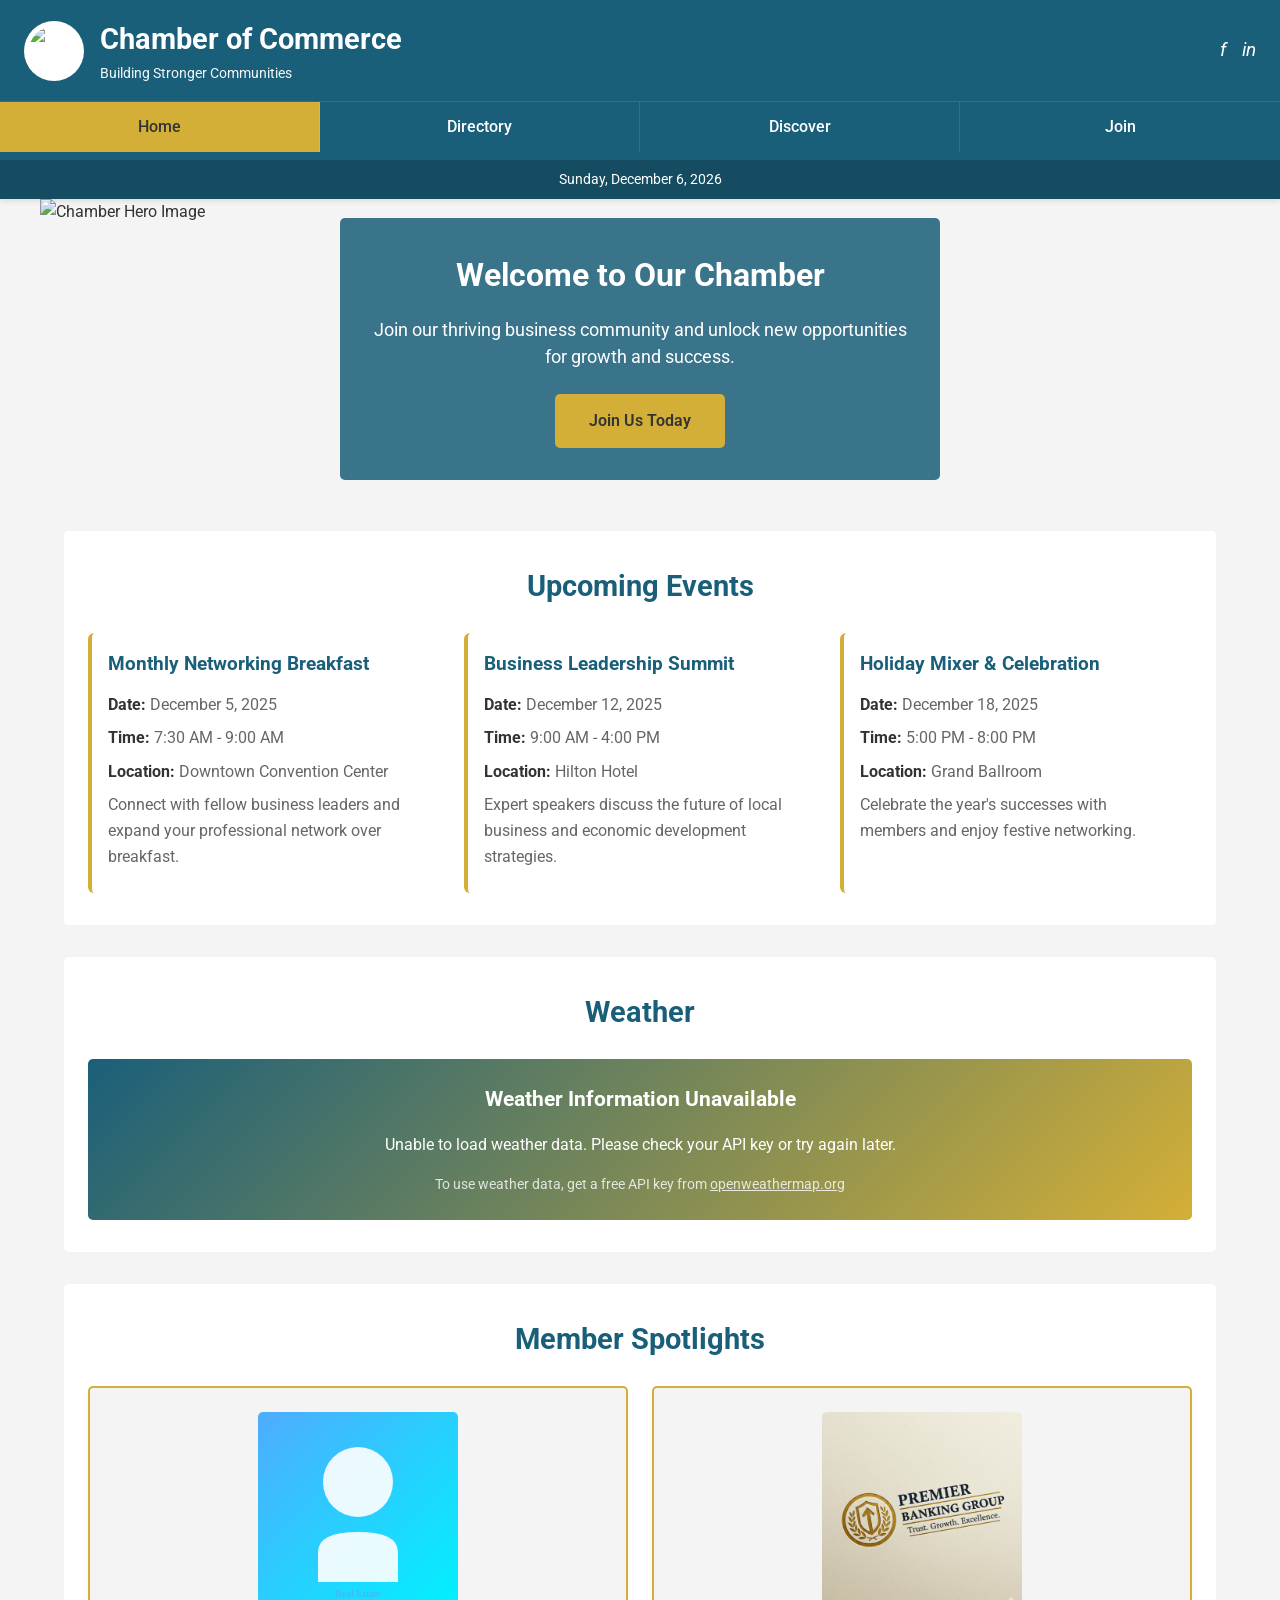
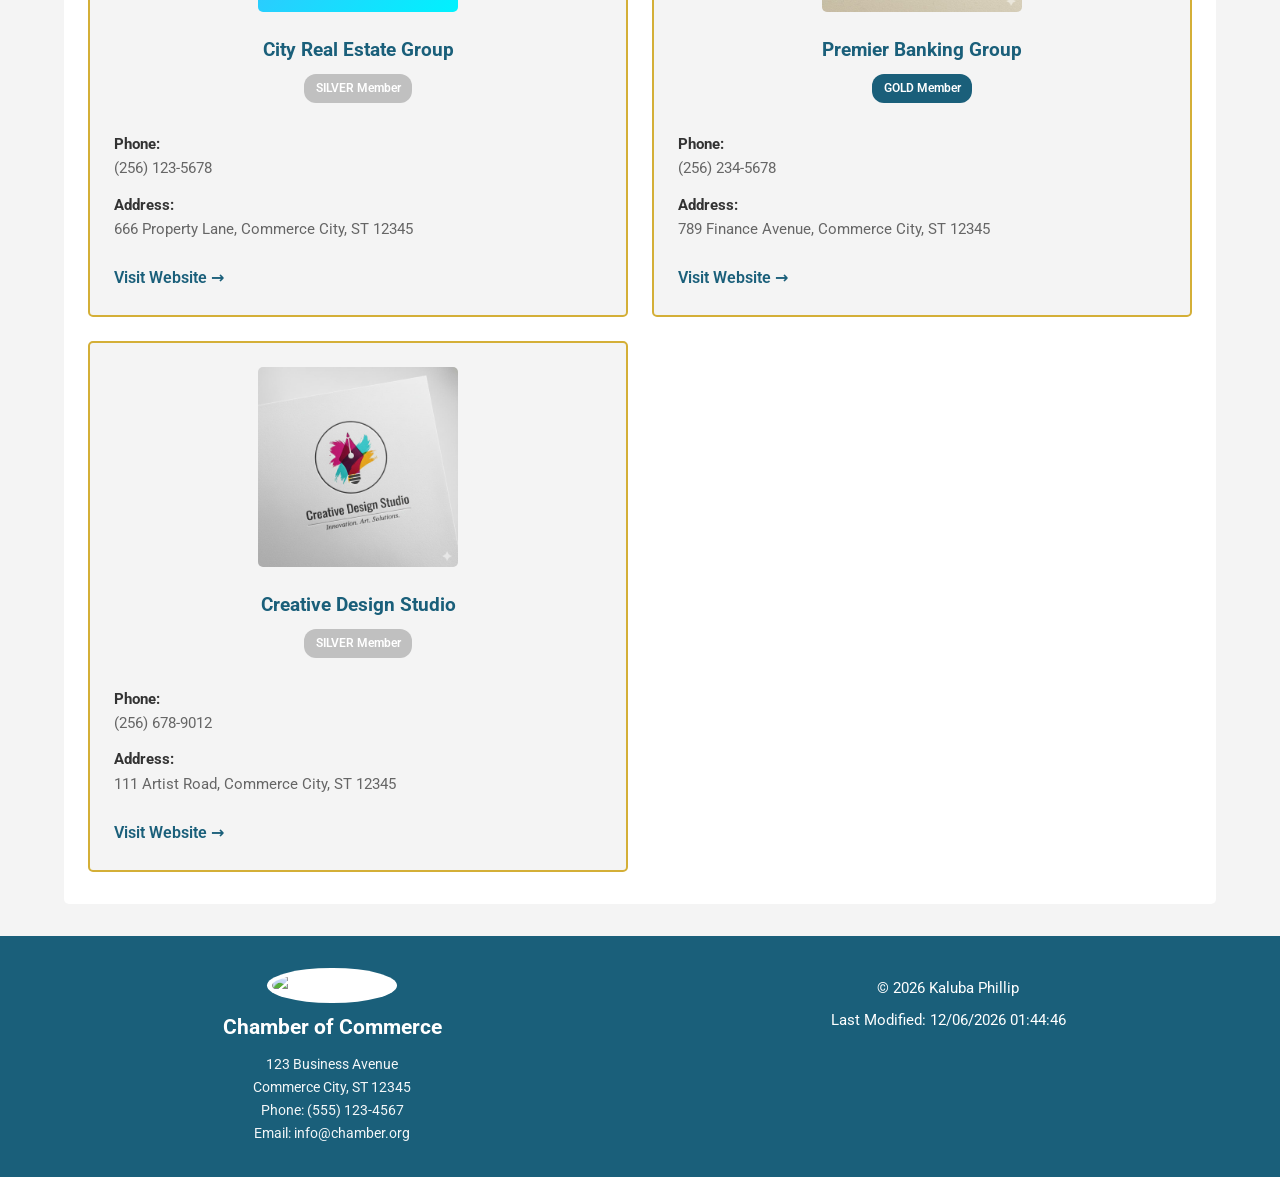
==== chamber/index.html @ c7daac5b "initial commit" ====
<!DOCTYPE html>
<html lang="en">
<head>
    <meta charset="UTF-8">
    <meta name="viewport" content="width=device-width, initial-scale=1.0">
    <title>Chamber Home - Local Chamber of Commerce</title>
    <meta name="author" content="phillip kaluba"> 
    <meta name="description" content="Welcome to the Chamber of Commerce - Connect, grow, and succeed with local business community.">
    <link rel="icon" href="images/favicon.svg" type="image/svg+xml">
    
        <link rel="preconnect" href="https://fonts.googleapis.com">
        <link rel="preconnect" href="https://fonts.gstatic.com" crossorigin>
        <link href="https://fonts.googleapis.com/css2?family=Roboto:wght@300;400;700&display=swap" rel="stylesheet">
    <meta property="og:type" content="website">
    <meta property="og:title" content="Commerce City Chamber — Connect, Grow, Succeed">
    <meta property="og:description" content="Join the Commerce City Chamber to connect with local businesses, access resources, and grow your presence through events, networking, and member benefits.">
    
    <meta property="og:image" content="https://mexphillips.github.io/wdd231/chamber/images/hero.jpg">
    <meta property="og:url" content="https://mexphillips.github.io/wdd231/chamber/index.html">
    <meta name="twitter:card" content="summary_large_image">
    <link rel="canonical" href="https://mexphillips.github.io/wdd231/chamber/index.html">
    <link rel="stylesheet" href="styles/main.css">
    
    <link rel="stylesheet" href="styles/override.css">
</head>
<body>
    <header>
        <div class="header-container">
            <img src="images/logo.jpg" alt="Chamber Logo" class="logo">
            <div class="header-info">
                <h1>Chamber of Commerce</h1>
                <p class="tagline">Building Stronger Communities</p>
            </div>
            <div class="header-socials">
                <a href="#" title="Facebook"><i>f</i></a>
                <a href="#" title="LinkedIn"><i>in</i></a>
            </div>
        </div>
        <nav>
            <button id="menu-toggle" class="menu-toggle">☰</button>
            <ul id="nav-menu" class="nav-menu">
                <li><a href="index.html" class="active">Home</a></li>
                <li><a href="directory.html">Directory</a></li>
                <li><a href="discover.html">Discover</a></li>
                <li><a href="join.html">Join</a></li>
            </ul>
        </nav>
        <div class="current-date" id="current-date"></div>
    </header>

    <main>
        <!-- Hero Section -->
        <section class="hero">
            <img src="images/hero.jpg" alt="Chamber Hero Image" class="hero-image">
            <div class="hero-content">
                <h2>Welcome to Our Chamber</h2>
                <p>Join our thriving business community and unlock new opportunities for growth and success.</p>
                <a href="join.html" class="cta-button">Join Us Today</a>
            </div>
        </section>

        <!-- Events Section -->
        <section class="events">
            <h2>Upcoming Events</h2>
            <div class="events-container">
                <article class="event-card">
                    <h3>Monthly Networking Breakfast</h3>
                    <p><strong>Date:</strong> December 5, 2025</p>
                    <p><strong>Time:</strong> 7:30 AM - 9:00 AM</p>
                    <p><strong>Location:</strong> Downtown Convention Center</p>
                    <p>Connect with fellow business leaders and expand your professional network over breakfast.</p>
                </article>
                <article class="event-card">
                    <h3>Business Leadership Summit</h3>
                    <p><strong>Date:</strong> December 12, 2025</p>
                    <p><strong>Time:</strong> 9:00 AM - 4:00 PM</p>
                    <p><strong>Location:</strong> Hilton Hotel</p>
                    <p>Expert speakers discuss the future of local business and economic development strategies.</p>
                </article>
                <article class="event-card">
                    <h3>Holiday Mixer & Celebration</h3>
                    <p><strong>Date:</strong> December 18, 2025</p>
                    <p><strong>Time:</strong> 5:00 PM - 8:00 PM</p>
                    <p><strong>Location:</strong> Grand Ballroom</p>
                    <p>Celebrate the year's successes with members and enjoy festive networking.</p>
                </article>
            </div>
        </section>

        <!-- Weather Section -->
        <section class="weather">
            <h2>Weather</h2>
            <div id="weather-container" class="weather-container">
                <p class="loading">Loading weather data...</p>
            </div>
        </section>

        
        <section class="spotlights">
            <h2>Member Spotlights</h2>
            <div id="spotlights-container" class="spotlights-container">
                <p class="loading">Loading member spotlights...</p>
            </div>
        </section>
    </main>

    <footer>
        <div class="footer-container">
            <div class="footer-logo">
                <img src="images/logo.jpg" alt="Chamber Logo" class="logo-small">
                <h3>Chamber of Commerce</h3>
                <p>123 Business Avenue<br>Commerce City, ST 12345<br>Phone: (555) 123-4567<br>Email: info@chamber.org</p>
            </div>
            <div class="footer-info">
                <p>&copy; <span id="year"></span> Kaluba Phillip</p>
                <p>Last Modified: <span id="last-modified"></span></p>
            </div>
        </div>
    </footer>

    <script src="scripts/weather.js" defer></script>
    <script src="scripts/spotlights.js" defer></script>
    <script src="scripts/site.js" defer></script>
</body>
</html>
---- chamber/styles/main.css ----
/* ===== GLOBAL STYLES ===== */
* {
    margin: 0;
    padding: 0;
    box-sizing: border-box;
}

:root {
    --primary-color: #1a5f7a;
    --secondary-color: #d4af37;
    --accent-color: #f18f01;
    --light-bg: #f4f4f4;
    --dark-text: #333;
    --light-text: #666;
    --white: #ffffff;
    --border-color: #ddd;
}

body {
    font-family: 'Segoe UI', Tahoma, Geneva, Verdana, sans-serif;
    line-height: 1.6;
    color: var(--dark-text);
    background-color: var(--light-bg);
}

/* ===== HEADER STYLES ===== */
header {
    background-color: var(--primary-color);
    color: var(--white);
    padding: 0;
    position: sticky;
    top: 0;
    z-index: 100;
    box-shadow: 0 2px 5px rgba(0, 0, 0, 0.1);
}

.header-container {
    display: flex;
    justify-content: space-between;
    align-items: center;
    padding: 1rem 1.5rem;
    flex-wrap: wrap;
    gap: 1rem;
}

.logo {
    width: 60px;
    height: 60px;
    border-radius: 50%;
    background-color: var(--white);
    padding: 5px;
}

.header-info {
    flex: 1;
    min-width: 200px;
}

.header-info h1 {
    font-size: 1.8rem;
    margin: 0;
    font-weight: 700;
}

.tagline {
    font-size: 0.9rem;
    margin: 0;
    opacity: 0.95;
}

.header-socials {
    display: flex;
    gap: 1rem;
}

.header-socials a {
    color: var(--white);
    font-size: 1.2rem;
    text-decoration: none;
    transition: color 0.3s;
}

.header-socials a:hover {
    color: var(--secondary-color);
}

.current-date {
    width: 100%;
    text-align: center;
    font-size: 0.9rem;
    padding: 0.5rem 0;
    background-color: rgba(0, 0, 0, 0.2);
    margin-top: 0.5rem;
}

/* ===== NAVIGATION STYLES ===== */
nav {
    background-color: var(--primary-color);
    padding: 0;
    border-top: 1px solid rgba(255, 255, 255, 0.1);
}

.menu-toggle {
    display: none;
    background-color: var(--secondary-color);
    color: var(--dark-text);
    border: none;
    padding: 0.75rem 1rem;
    font-size: 1.5rem;
    cursor: pointer;
    width: 100%;
    text-align: right;
}

.menu-toggle:hover {
    background-color: var(--accent-color);
}

.nav-menu {
    display: flex;
    list-style: none;
    margin: 0;
    padding: 0;
}

.nav-menu li {
    flex: 1;
}

.nav-menu a {
    display: block;
    color: var(--white);
    text-decoration: none;
    padding: 1rem;
    text-align: center;
    border-right: 1px solid rgba(255, 255, 255, 0.1);
    transition: background-color 0.3s;
    font-weight: 500;
}

.nav-menu a:hover,
.nav-menu a.active {
    background-color: var(--secondary-color);
    color: var(--dark-text);
}

.nav-menu li:last-child a {
    border-right: none;
}

/* ===== MAIN CONTENT ===== */
main {
    max-width: 1200px;
    margin: 0 auto;
    padding: 0;
}

/* ===== HERO SECTION ===== */
.hero {
    position: relative;
    overflow: hidden;
    height: 300px;
    display: flex;
    align-items: center;
    justify-content: center;
}

.hero-image {
    position: absolute;
    width: 100%;
    height: 100%;
    object-fit: cover;
    z-index: 1;
}

.hero-content {
    position: relative;
    z-index: 2;
    background-color: rgba(26, 95, 122, 0.85);
    color: var(--white);
    padding: 2rem;
    text-align: center;
    max-width: 600px;
    border-radius: 5px;
}

.hero-content h2 {
    font-size: 2rem;
    margin-bottom: 1rem;
}

.hero-content p {
    font-size: 1.1rem;
    margin-bottom: 1.5rem;
    line-height: 1.5;
}

.cta-button {
    display: inline-block;
    background-color: var(--secondary-color);
    color: var(--dark-text);
    padding: 0.75rem 2rem;
    text-decoration: none;
    border-radius: 5px;
    font-weight: 600;
    transition: all 0.3s;
    border: 2px solid var(--secondary-color);
    cursor: pointer;
    font-size: 1rem;
}

.cta-button:hover {
    background-color: var(--accent-color);
    border-color: var(--accent-color);
    transform: translateY(-2px);
    box-shadow: 0 4px 8px rgba(0, 0, 0, 0.2);
}

/* ===== EVENTS SECTION ===== */
.events {
    padding: 2rem 1.5rem;
    background-color: var(--white);
    margin: 2rem 1.5rem 0;
    border-radius: 5px;
}

.events h2 {
    color: var(--primary-color);
    font-size: 1.8rem;
    margin-bottom: 1.5rem;
    text-align: center;
}

.events-container {
    display: grid;
    grid-template-columns: 1fr;
    gap: 1.5rem;
}

.event-card {
    background-color: var(--light-bg);
    padding: 1.5rem;
    border-left: 4px solid var(--secondary-color);
    border-radius: 3px;
    transition: box-shadow 0.3s;
}

.event-card:hover {
    box-shadow: 0 4px 8px rgba(0, 0, 0, 0.1);
}

.event-card h3 {
    color: var(--primary-color);
    margin-bottom: 0.75rem;
    font-size: 1.2rem;
}

.event-card p {
    margin: 0.5rem 0;
    color: var(--light-text);
}

.event-card strong {
    color: var(--dark-text);
}

/* ===== WEATHER SECTION ===== */
.weather {
    padding: 2rem 1.5rem;
    background-color: var(--white);
    margin: 2rem 1.5rem 0;
    border-radius: 5px;
}

.weather h2 {
    color: var(--primary-color);
    font-size: 1.8rem;
    margin-bottom: 1.5rem;
    text-align: center;
}

.weather-container {
    display: grid;
    gap: 1.5rem;
}

.current-weather {
    background: linear-gradient(135deg, var(--primary-color), var(--secondary-color));
    color: var(--white);
    padding: 1.5rem;
    border-radius: 5px;
    text-align: center;
}

.current-weather h3 {
    margin-bottom: 1rem;
    font-size: 1.3rem;
}

.weather-main {
    display: flex;
    justify-content: center;
    align-items: center;
    gap: 1rem;
    margin-bottom: 1rem;
}

.weather-icon {
    font-size: 3rem;
}

.weather-details {
    text-align: left;
}

.temperature {
    font-size: 2.5rem;
    font-weight: bold;
}

.weather-desc {
    text-transform: capitalize;
    font-size: 1.1rem;
}

.forecast {
    display: grid;
    grid-template-columns: repeat(auto-fit, minmax(150px, 1fr));
    gap: 1rem;
}

.forecast-day {
    background-color: var(--light-bg);
    padding: 1rem;
    border-radius: 5px;
    text-align: center;
    border-top: 3px solid var(--secondary-color);
}

.forecast-day h4 {
    color: var(--primary-color);
    margin-bottom: 0.5rem;
}

.forecast-day p {
    margin: 0.25rem 0;
    color: var(--light-text);
    font-size: 0.9rem;
}

.forecast-temp {
    font-weight: bold;
    color: var(--dark-text);
    font-size: 1.1rem;
}

.loading {
    text-align: center;
    color: var(--light-text);
    padding: 1rem;
}

/* ===== SPOTLIGHTS SECTION ===== */
.spotlights {
    padding: 2rem 1.5rem;
    background-color: var(--white);
    margin: 2rem 1.5rem;
    border-radius: 5px;
}

.spotlights h2 {
    color: var(--primary-color);
    font-size: 1.8rem;
    margin-bottom: 1.5rem;
    text-align: center;
}

.spotlights-container {
    display: grid;
    grid-template-columns: 1fr;
    gap: 1.5rem;
}

.spotlight-card {
    background-color: var(--light-bg);
    border: 2px solid var(--secondary-color);
    border-radius: 5px;
    padding: 1.5rem;
    text-align: center;
    transition: transform 0.3s, box-shadow 0.3s;
}

.spotlight-card:hover {
    transform: translateY(-5px);
    box-shadow: 0 8px 16px rgba(0, 0, 0, 0.15);
}

.spotlight-card img {
    width: 100%;
    max-width: 200px;
    height: auto;
    border-radius: 5px;
    margin-bottom: 1rem;
}

.spotlight-card h3 {
    color: var(--primary-color);
    margin-bottom: 0.5rem;
    font-size: 1.2rem;
}

.membership-badge {
    display: inline-block;
    background-color: var(--secondary-color);
    color: var(--dark-text);
    padding: 0.25rem 0.75rem;
    border-radius: 20px;
    font-size: 0.85rem;
    font-weight: 600;
    margin-bottom: 1rem;
}

.membership-badge.silver {
    background-color: #c0c0c0;
}

.spotlight-info {
    text-align: left;
    margin-top: 1rem;
}

.spotlight-info p {
    margin: 0.5rem 0;
    color: var(--light-text);
    font-size: 0.95rem;
}

.spotlight-info strong {
    display: block;
    margin-top: 0.75rem;
    color: var(--dark-text);
}

.spotlight-link {
    display: inline-block;
    margin-top: 1rem;
    color: var(--primary-color);
    text-decoration: none;
    font-weight: 600;
    transition: color 0.3s;
}

.spotlight-link:hover {
    color: var(--accent-color);
}

/* ===== FOOTER ===== */
footer {
    background-color: var(--primary-color);
    color: var(--white);
    padding: 2rem 1.5rem;
    margin-top: 2rem;
}

.footer-container {
    max-width: 1200px;
    margin: 0 auto;
    display: grid;
    grid-template-columns: 1fr 1fr;
    gap: 2rem;
    align-items: start;
}

.footer-logo {
    text-align: center;
}

.logo-small {
    width: 50px;
    height: 50px;
    border-radius: 50%;
    background-color: var(--white);
    padding: 5px;
    margin-bottom: 0.5rem;
}

.footer-logo h3 {
    font-size: 1.3rem;
    margin-bottom: 0.5rem;
}

.footer-logo p {
    font-size: 0.9rem;
    line-height: 1.6;
    opacity: 0.95;
}

.footer-info {
    text-align: center;
}

.footer-info p {
    margin: 0.5rem 0;
    font-size: 0.95rem;
}

/* ===== MOBILE STYLES (up to 600px) ===== */
@media (max-width: 600px) {
    .menu-toggle {
        display: block;
    }

    .nav-menu {
        display: none;
        flex-direction: column;
        width: 100%;
    }

    .nav-menu.open {
        display: flex;
    }

    .nav-menu a {
        border-right: none;
        border-bottom: 1px solid rgba(255, 255, 255, 0.1);
        text-align: left;
        padding: 1rem 1.5rem;
    }

    .nav-menu li:last-child a {
        border-bottom: none;
    }

    .header-container {
        flex-direction: column;
        text-align: center;
        padding: 1rem;
    }

    .header-info {
        min-width: auto;
    }

    .header-info h1 {
        font-size: 1.4rem;
    }

    .hero {
        height: 200px;
    }

    .hero-content {
        padding: 1.5rem;
        max-width: 90%;
    }

    .hero-content h2 {
        font-size: 1.4rem;
    }

    .hero-content p {
        font-size: 0.95rem;
    }

    .events,
    .weather,
    .spotlights {
        margin: 1rem 0;
        padding: 1.5rem 1rem;
    }

    .events h2,
    .weather h2,
    .spotlights h2 {
        font-size: 1.4rem;
    }

    .events-container {
        grid-template-columns: 1fr;
    }

    .footer-container {
        grid-template-columns: 1fr;
        gap: 1rem;
    }
}

/* ===== TABLET STYLES (601px to 1024px) ===== */
@media (min-width: 601px) and (max-width: 1024px) {
    .events-container {
        grid-template-columns: repeat(2, 1fr);
    }

    .spotlights-container {
        grid-template-columns: repeat(2, 1fr);
    }

    .forecast {
        grid-template-columns: repeat(3, 1fr);
    }

    .footer-container {
        grid-template-columns: 1fr 1fr;
    }
}

/* ===== DESKTOP STYLES (1025px and above) ===== */
@media (min-width: 1025px) {
    .events-container {
        grid-template-columns: repeat(3, 1fr);
    }

    .spotlights-container {
        grid-template-columns: repeat(2, 1fr);
    }

    .forecast {
        grid-template-columns: repeat(3, 1fr);
    }

    .footer-container {
        grid-template-columns: 1fr 1fr;
    }

    .nav-menu a {
        padding: 0.75rem 1.5rem;
    }
}

/* Discover page styles */
.discover-page { padding: 1.5rem; max-width: 1200px; margin: 0 auto; }
.discover-page .hero { height: 220px; margin-bottom: 1rem; }
.demographics-grid { display: grid; grid-template-columns: repeat(1,1fr); gap: 1rem; }
.demographics-grid .stat { background: var(--white); padding: 1rem; border-radius:6px; text-align:center; box-shadow: 0 2px 6px rgba(0,0,0,0.05); }
.events-list { display: grid; gap: 0.75rem; }
.event-card { background: var(--white); padding: 1rem; border-radius:6px; }
.attraction-grid { display: grid; grid-template-columns: 1fr; gap: 0.75rem; }
.attraction img { width:100%; height:160px; object-fit:cover; border-radius:6px; }

.members-grid { display: grid; gap: 1rem; grid-template-columns: 1fr; }
.member-card { display:flex; gap: 0.75rem; align-items:center; background:var(--white); padding:0.75rem; border-radius:6px; }
.member-logo { width:80px; height:80px; object-fit:contain; border-radius:6px; background:#fff; border:1px solid var(--border-color); }
.member-info h3 { margin:0 0 0.25rem 0; }
.member-link { display:inline-block; margin-top:0.5rem; color:var(--primary-color); text-decoration:none; font-weight:600 }

.visit-info { margin-bottom: 0.5rem; color: var(--light-text); }

@media (min-width: 700px) {
    .demographics-grid { grid-template-columns: repeat(3,1fr); }
    .attraction-grid { grid-template-columns: repeat(3, 1fr); }
    .members-grid { grid-template-columns: repeat(3, 1fr); }
}


/* ===== JOIN / THANKYOU PAGE STYLES ===== */
.join-page {
    display: flex;
    flex-direction: column;
    gap: 1.5rem;
    padding: 1.5rem;
}

.join-form-section,
.membership-cards {
    background: var(--white);
    padding: 1rem;
    border-radius: 8px;
}

.form-grid {
    display: grid;
    grid-template-columns: 1fr;
    gap: 0.75rem;
}

.form-grid label {
    display: block;
    font-size: 0.95rem;
    color: var(--dark-text);
}

.form-grid input,
.form-grid textarea {
    width: 100%;
    padding: 0.6rem 0.75rem;
    border: 1px solid var(--border-color);
    border-radius: 6px;
    margin-top: 0.4rem;
}

.membership-level {
    display: flex;
    gap: 0.5rem;
    align-items: center;
}

.form-actions {
    margin-top: 1rem;
}

.required { color: var(--accent-color); margin-left: 0.25rem; }

.membership-cards .cards {
    display: grid;
    grid-template-columns: 1fr 1fr;
    gap: 0.75rem;
}

.card {
    padding: 1rem;
    border-radius: 6px;
    background: var(--light-bg);
    box-shadow: 0 2px 6px rgba(0,0,0,0.06);
    transition: transform 300ms ease, box-shadow 300ms ease;
}

.card:hover { transform: translateY(-6px); box-shadow: 0 8px 18px rgba(0,0,0,0.12); }

.card.np { border-left: 4px solid #9e9e9e; }
.card.bronze { border-left: 4px solid #cd7f32; }
.card.silver { border-left: 4px solid #c0c0c0; }
.card.gold { border-left: 4px solid #d4af37; }

.cards .details-link { display:inline-block; margin-top:0.6rem; color:var(--primary-color); text-decoration:none; font-weight:600 }

/* Modal */
.modal { display: none; position: fixed; inset:0; background: rgba(0,0,0,0.5); align-items:center; justify-content:center; padding:1rem; }
.modal.open { display:flex; }
.modal-content { background: var(--white); padding:1.25rem; border-radius:8px; max-width:520px; width:100%; position:relative; }
.modal-close { position:absolute; right:8px; top:8px; background:none; border:none; font-size:1.4rem; cursor:pointer }

/* thankyou page */
.thankyou-page { padding: 1.5rem; }
.submission-data { background: var(--white); padding: 1rem; border-radius:6px; }

/* Layout: on wide screens show form left, cards right */
@media (min-width: 900px) {
    .join-page { flex-direction: row; }
    .join-form-section { flex: 2; }
    .membership-cards { flex: 1; max-width: 360px; }
    .form-grid { grid-template-columns: 1fr 1fr; }
    .form-grid label { margin-bottom: 0; }
    .form-grid label:nth-child(odd) { padding-right: 0.5rem; }
}

/* Page load animation */
.join-page, .join-page * { animation: fadeIn 400ms ease both; }
@keyframes fadeIn { from { opacity: 0; transform: translateY(6px);} to { opacity:1; transform: none; } }

/* ===== DIRECTORY PAGE STYLES ===== */

.directory-hero {
  background: linear-gradient(135deg, var(--primary-color) 0%, var(--accent-color) 100%);
  color: var(--white);
  padding: 3rem 1.5rem;
  text-align: center;
  margin-bottom: 2rem;
}

.directory-hero h2 {
  font-size: 2.5rem;
  margin-bottom: 0.5rem;
}

.directory-hero p {
  font-size: 1.1rem;
  opacity: 0.9;
}

/* View toggle buttons */
.directory-controls {
  display: flex;
  justify-content: center;
  margin-bottom: 2rem;
  gap: 1rem;
}

.view-toggle {
  display: flex;
  gap: 0.5rem;
  background: var(--white);
  padding: 0.5rem;
  border-radius: 6px;
  box-shadow: 0 2px 8px rgba(0, 0, 0, 0.1);
}

.view-btn {
  padding: 0.6rem 1rem;
  border: 2px solid transparent;
  background: transparent;
  color: var(--primary-color);
  font-weight: 600;
  cursor: pointer;
  border-radius: 4px;
  transition: all 200ms ease;
  font-size: 0.95rem;
}

.view-btn:hover {
  background: var(--light-bg);
}

.view-btn.active {
  background: var(--primary-color);
  color: var(--white);
  border-color: var(--primary-color);
}

/* Directory container and members grid */
.directory-container {
  padding: 1rem 1.5rem;
  max-width: 1200px;
  margin: 0 auto;
}

.members-grid {
  display: grid;
  grid-template-columns: repeat(auto-fit, minmax(280px, 1fr));
  gap: 2rem;
  margin-bottom: 2rem;
}

.member-card {
  background: var(--white);
  border-radius: 8px;
  overflow: hidden;
  box-shadow: 0 4px 12px rgba(0, 0, 0, 0.1);
  transition: transform 200ms ease, box-shadow 200ms ease;
  display: flex;
  flex-direction: column;
  border-top: 4px solid #999;
}

.member-card:hover {
  transform: translateY(-8px);
  box-shadow: 0 8px 20px rgba(0, 0, 0, 0.15);
}

/* Membership level color coding */
.member-card.membership-gold {
  border-top-color: #d4af37;
}

.member-card.membership-silver {
  border-top-color: #c0c0c0;
}

.member-card.membership-bronze {
  border-top-color: #cd7f32;
}

.member-card.membership-np {
  border-top-color: #999;
}

.member-image {
  width: 100%;
  height: 200px;
  object-fit: cover;
  background: var(--light-bg);
}

.member-info {
  padding: 1.5rem;
  flex: 1;
  display: flex;
  flex-direction: column;
}

.member-info h3 {
  font-size: 1.25rem;
  margin-bottom: 0.5rem;
  color: var(--dark-text);
}

.membership-badge {
  display: inline-block;
  background: var(--primary-color);
  color: var(--white);
  padding: 0.3rem 0.7rem;
  border-radius: 12px;
  font-size: 0.75rem;
  font-weight: 600;
  margin-bottom: 0.8rem;
  width: fit-content;
}

.membership-gold .membership-badge {
  background: #d4af37;
  color: #333;
}

.membership-silver .membership-badge {
  background: #c0c0c0;
  color: #333;
}

.membership-bronze .membership-badge {
  background: #cd7f32;
  color: var(--white);
}

.member-info p {
  margin: 0.4rem 0;
  font-size: 0.95rem;
  color: var(--light-text);
}

.member-info p strong {
  color: var(--dark-text);
  display: block;
  font-size: 0.85rem;
  margin-top: 0.6rem;
}

.member-info a {
  color: var(--primary-color);
  text-decoration: none;
  font-weight: 600;
  transition: color 200ms ease;
}

.member-info a:hover {
  color: var(--accent-color);
}

.website-link {
  margin-top: auto;
  display: inline-block;
  padding: 0.5rem 0.8rem;
  background: var(--primary-color);
  color: var(--white) !important;
  border-radius: 4px;
  font-weight: 600;
  width: fit-content;
}

.website-link:hover {
  background: var(--accent-color);
  color: var(--white) !important;
}

/* List view styles */
.members-list {
  display: flex;
  flex-direction: column;
  gap: 1rem;
}

.members-list .member-card {
  border: 1px solid var(--border-color);
  border-top: none;
  display: block;
}

.member-list-row {
  display: grid;
  grid-template-columns: 80px 1fr 1fr 1fr;
  gap: 1.5rem;
  align-items: center;
  padding: 1rem;
}

.member-image-small {
  width: 80px;
  height: 80px;
  object-fit: cover;
  border-radius: 4px;
  background: var(--light-bg);
}

.member-list-info {
  min-width: 0;
}

.member-list-info h4 {
  margin: 0 0 0.3rem 0;
  font-size: 1rem;
}

.member-list-info .membership-badge {
  margin: 0.3rem 0 0 0;
}

.member-list-contact {
  display: flex;
  flex-direction: column;
  gap: 0.3rem;
  text-align: center;
}

.member-list-contact a {
  color: var(--primary-color);
  text-decoration: none;
  font-weight: 600;
  font-size: 0.9rem;
}

.member-list-contact a:hover {
  color: var(--accent-color);
}

.member-list-address {
  color: var(--light-text);
  font-size: 0.85rem;
  white-space: nowrap;
  overflow: hidden;
  text-overflow: ellipsis;
}

/* Loading and error states */
.loading, .error {
  grid-column: 1 / -1;
  text-align: center;
  padding: 2rem;
  color: var(--light-text);
  font-size: 1.1rem;
}

.error {
  color: #d32f2f;
  background: rgba(211, 47, 47, 0.1);
  border-radius: 6px;
}

/* Responsive styles for directory */
@media (max-width: 768px) {
  .directory-hero h2 {
    font-size: 1.8rem;
  }

  .directory-hero p {
    font-size: 1rem;
  }

  .members-grid {
    grid-template-columns: 1fr;
    gap: 1.5rem;
  }

  .member-list-row {
    grid-template-columns: 70px 1fr;
    gap: 1rem;
  }

  .member-list-contact,
  .member-list-address {
    grid-column: 2;
    text-align: left;
  }

  .member-list-contact {
    display: flex;
    flex-direction: row;
    gap: 1rem;
    margin-top: 0.5rem;
  }
}

@media (max-width: 480px) {
  .directory-hero {
    padding: 2rem 1rem;
  }

  .directory-hero h2 {
    font-size: 1.5rem;
  }

  .directory-controls {
    flex-direction: column;
    align-items: center;
  }

  .directory-container {
    padding: 1rem;
  }

  .member-list-row {
    grid-template-columns: 1fr;
    gap: 0.8rem;
  }

  .member-list-contact,
  .member-list-address {
    grid-column: auto;
  }

  .member-list-info {
    display: flex;
    justify-content: space-between;
    align-items: center;
  }

  .member-image-small {
    width: 60px;
    height: 60px;
  }
}
---- chamber/styles/override.css ----
:root {
  --chamber-primary: #1a5f7a;
  --chamber-accent: #d4af37;
}

body {
  font-family: 'Roboto', system-ui, -apple-system, 'Segoe UI', Arial, sans-serif;
}


main {
  max-width: 1200px;
  margin: 0 auto;
}


footer {
  box-sizing: border-box;
}
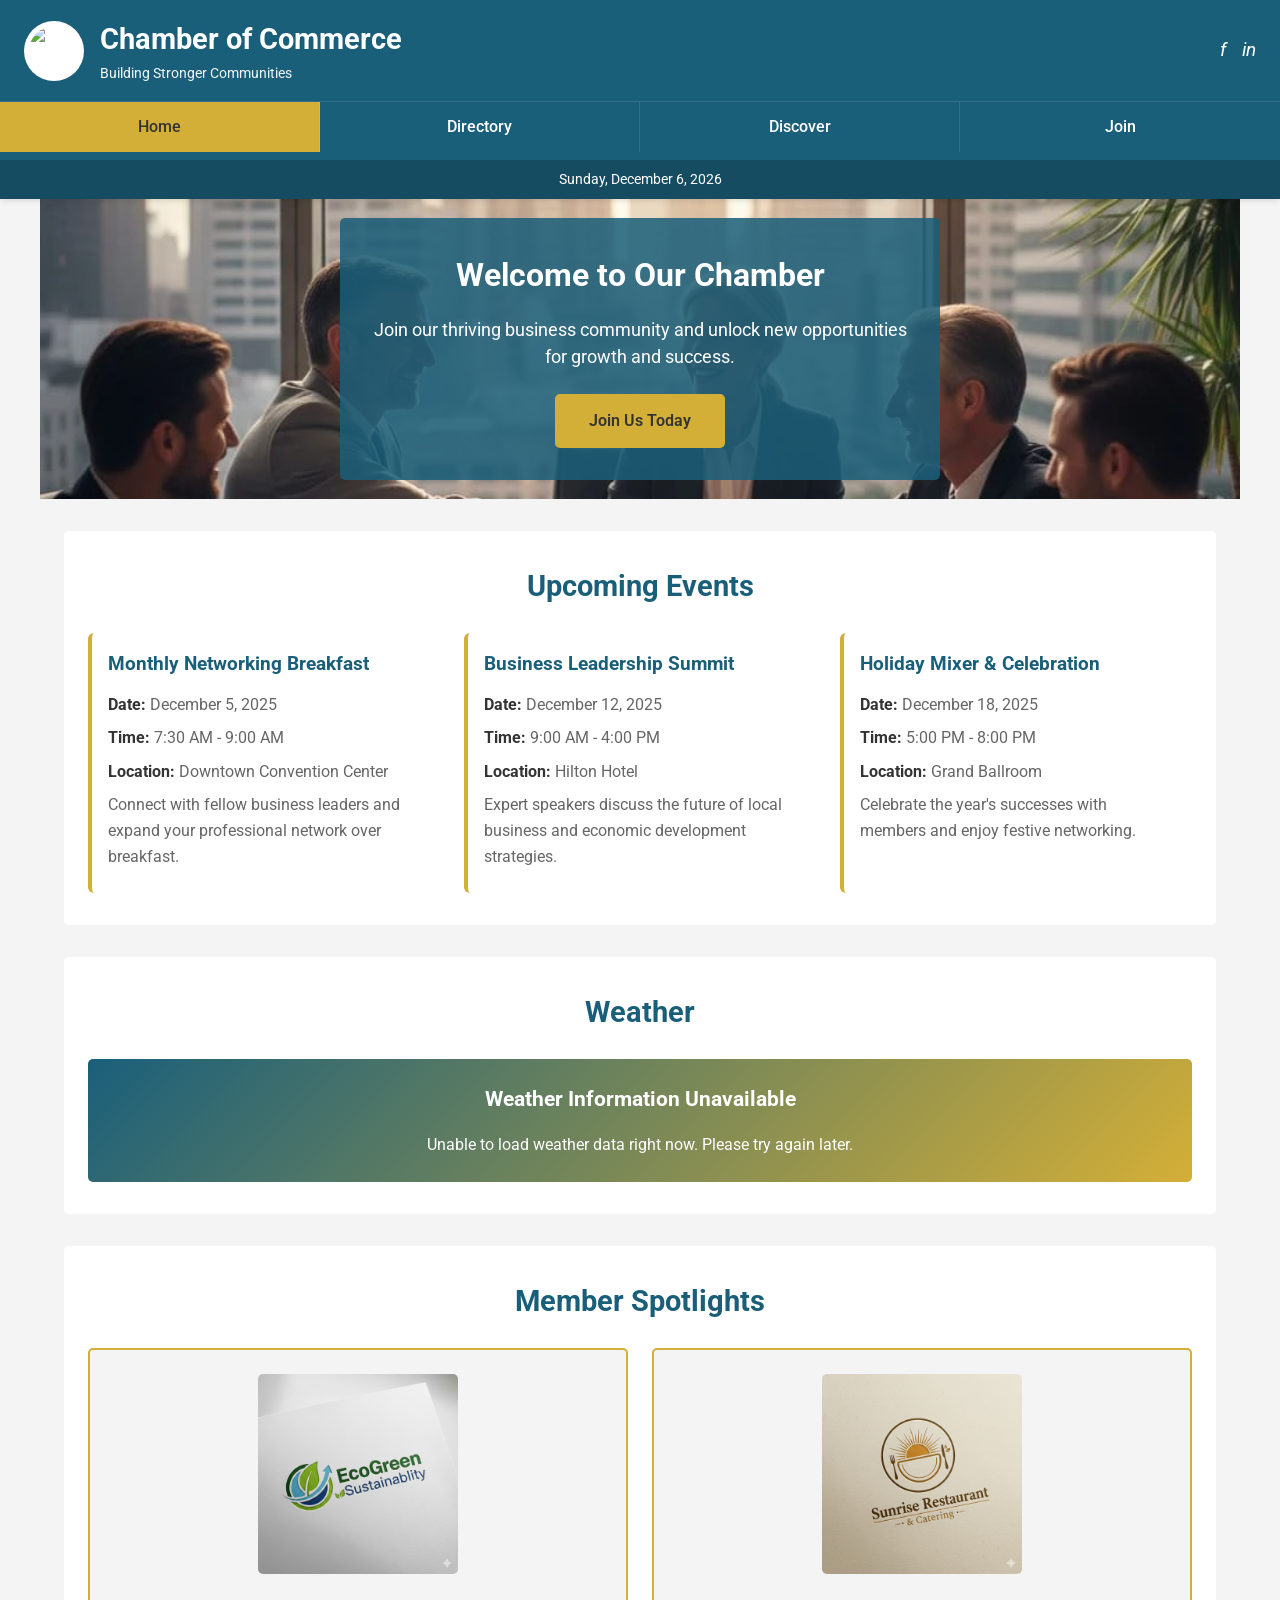
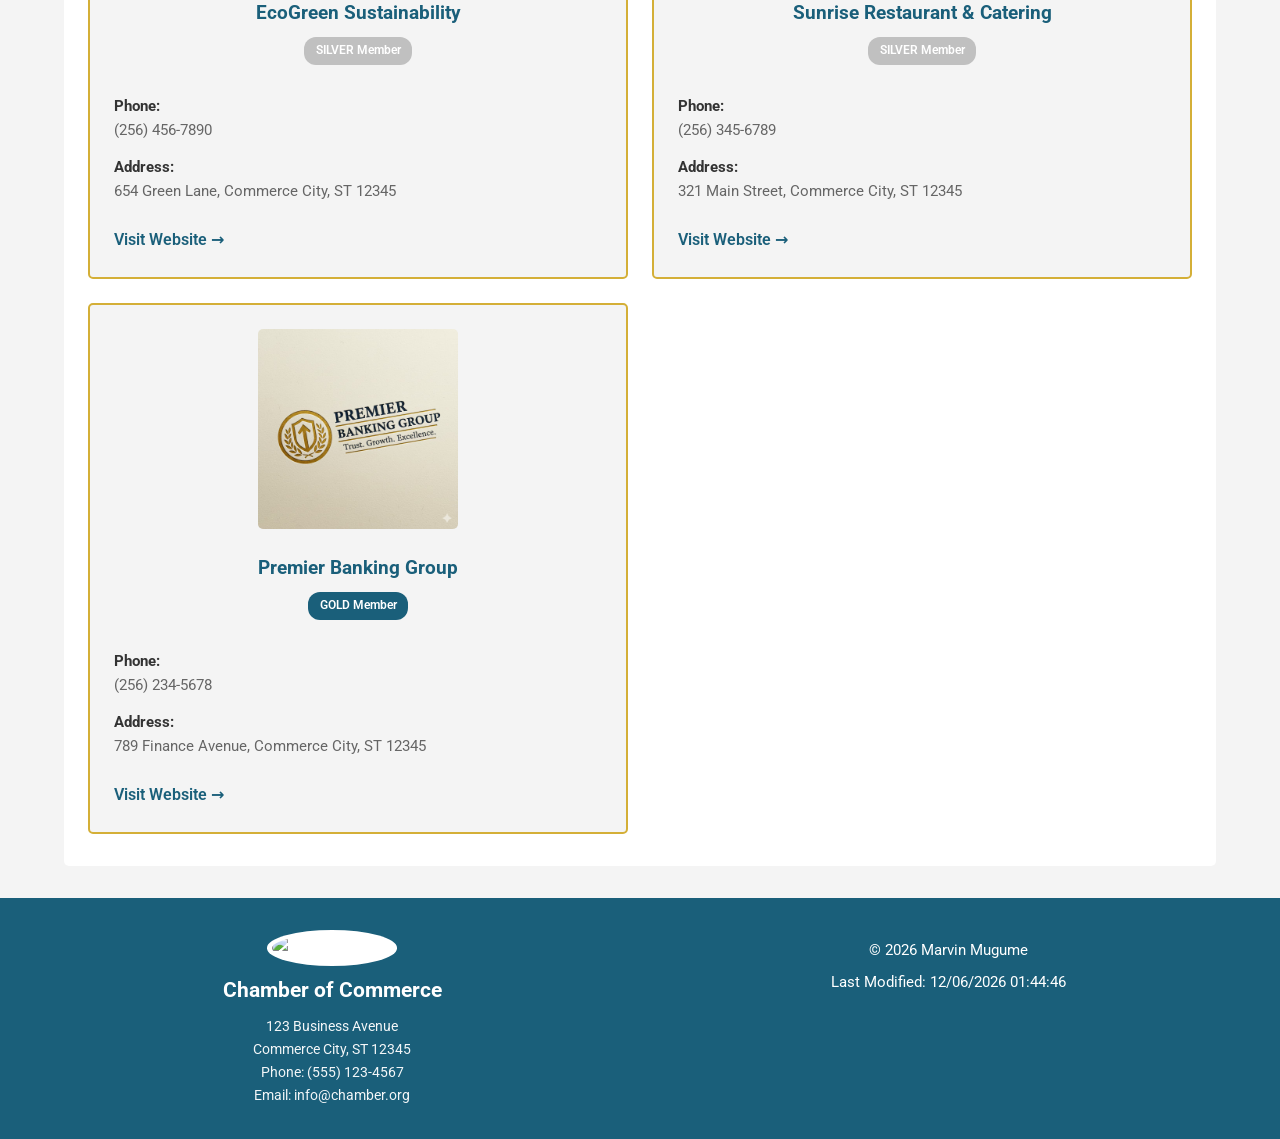
==== commit 4fe79c49: "Fix chamber homepage metadata and weather assets" ====
--- a/chamber/index.html
+++ b/chamber/index.html
@@ -4,7 +4,7 @@
     <meta charset="UTF-8">
     <meta name="viewport" content="width=device-width, initial-scale=1.0">
     <title>Chamber Home - Local Chamber of Commerce</title>
-    <meta name="author" content="phillip kaluba"> 
+    <meta name="author" content="Marvin Mugume"> 
     <meta name="description" content="Welcome to the Chamber of Commerce - Connect, grow, and succeed with local business community.">
     <link rel="icon" href="images/favicon.svg" type="image/svg+xml">
     
@@ -15,10 +15,10 @@
     <meta property="og:title" content="Commerce City Chamber — Connect, Grow, Succeed">
     <meta property="og:description" content="Join the Commerce City Chamber to connect with local businesses, access resources, and grow your presence through events, networking, and member benefits.">
     
-    <meta property="og:image" content="https://mexphillips.github.io/wdd231/chamber/images/hero.jpg">
-    <meta property="og:url" content="https://mexphillips.github.io/wdd231/chamber/index.html">
+    <meta property="og:image" content="https://marvinmugume106-star.github.io/wdd231/chamber/images/hero.jpg">
+    <meta property="og:url" content="https://marvinmugume106-star.github.io/wdd231/chamber/index.html">
     <meta name="twitter:card" content="summary_large_image">
-    <link rel="canonical" href="https://mexphillips.github.io/wdd231/chamber/index.html">
+    <link rel="canonical" href="https://marvinmugume106-star.github.io/wdd231/chamber/index.html">
     <link rel="stylesheet" href="styles/main.css">
     
     <link rel="stylesheet" href="styles/override.css">
@@ -51,7 +51,7 @@
     <main>
         <!-- Hero Section -->
         <section class="hero">
-            <img src="images/hero.jpg" alt="Chamber Hero Image" class="hero-image">
+            <img src="images/hero.webp" alt="Chamber Hero Image" class="hero-image">
             <div class="hero-content">
                 <h2>Welcome to Our Chamber</h2>
                 <p>Join our thriving business community and unlock new opportunities for growth and success.</p>
@@ -112,7 +112,7 @@
                 <p>123 Business Avenue<br>Commerce City, ST 12345<br>Phone: (555) 123-4567<br>Email: info@chamber.org</p>
             </div>
             <div class="footer-info">
-                <p>&copy; <span id="year"></span> Kaluba Phillip</p>
+                <p>&copy; <span id="year"></span> Marvin Mugume</p>
                 <p>Last Modified: <span id="last-modified"></span></p>
             </div>
         </div>
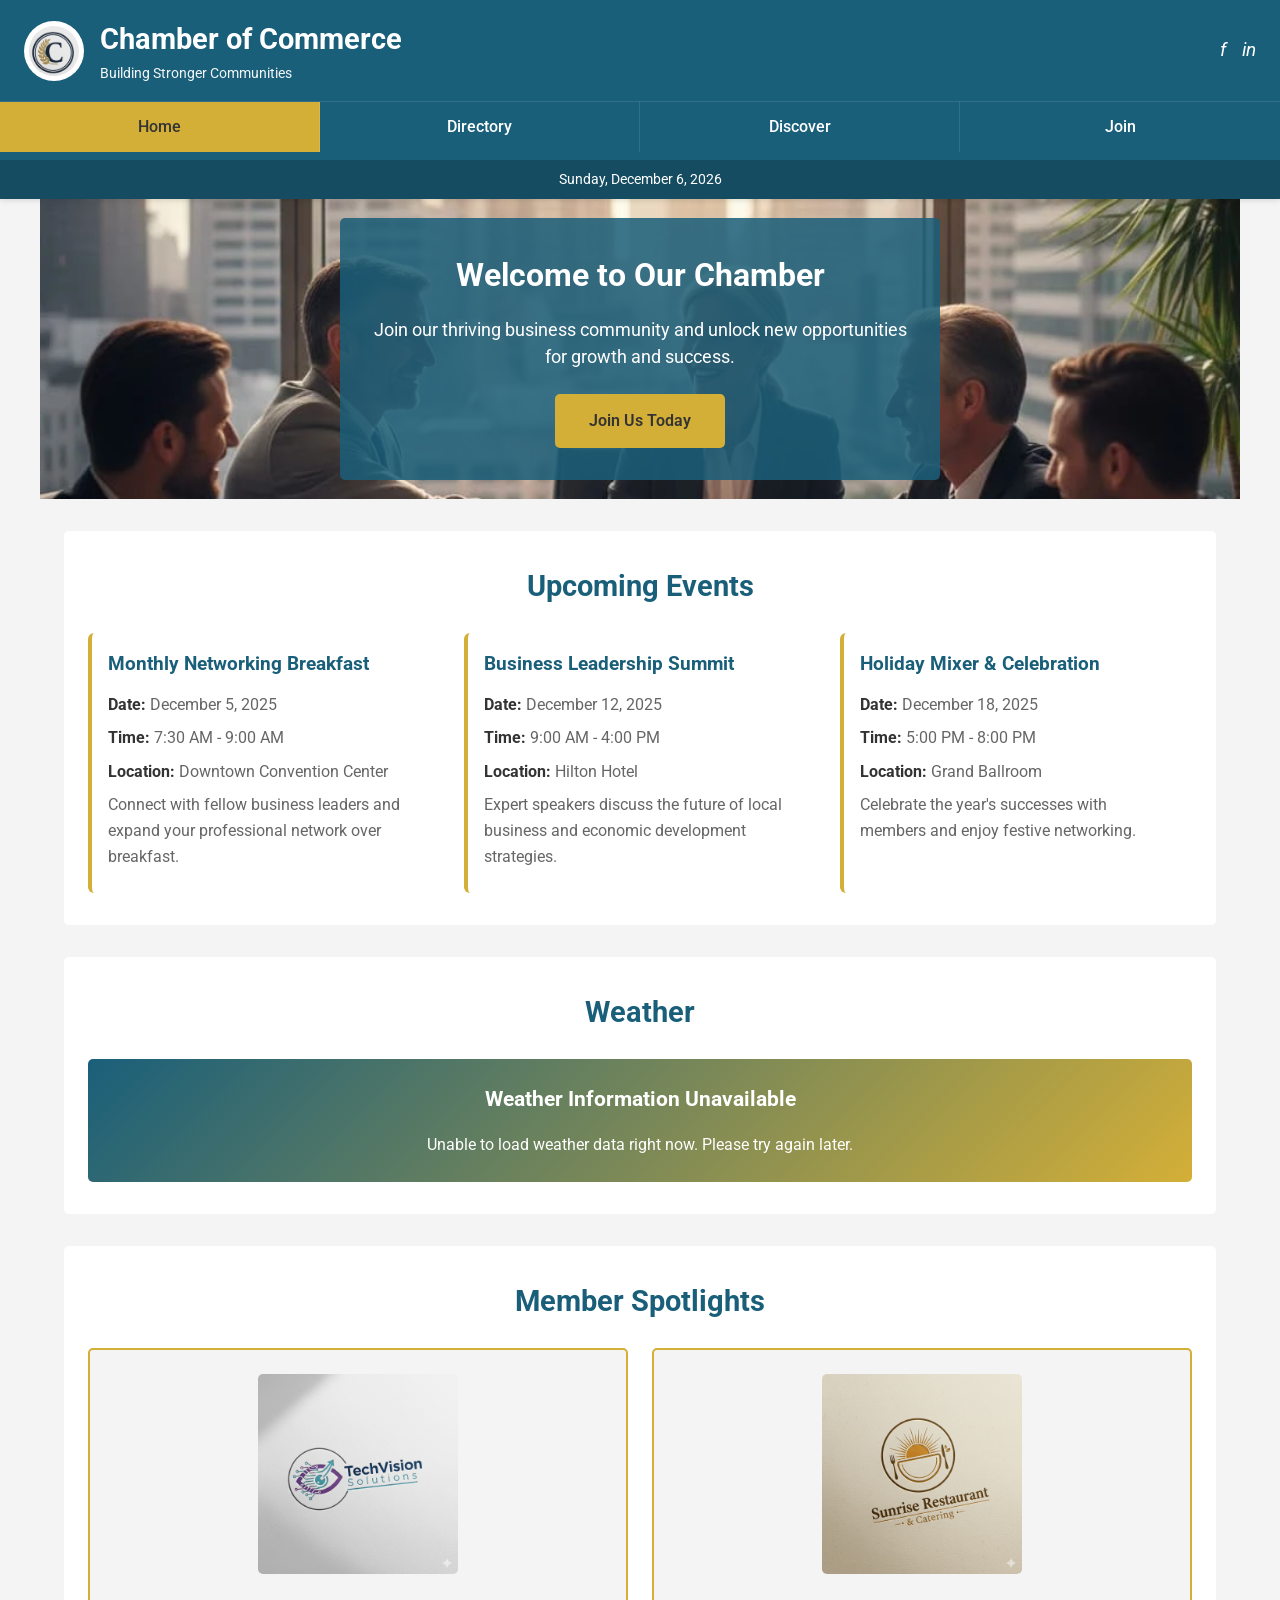
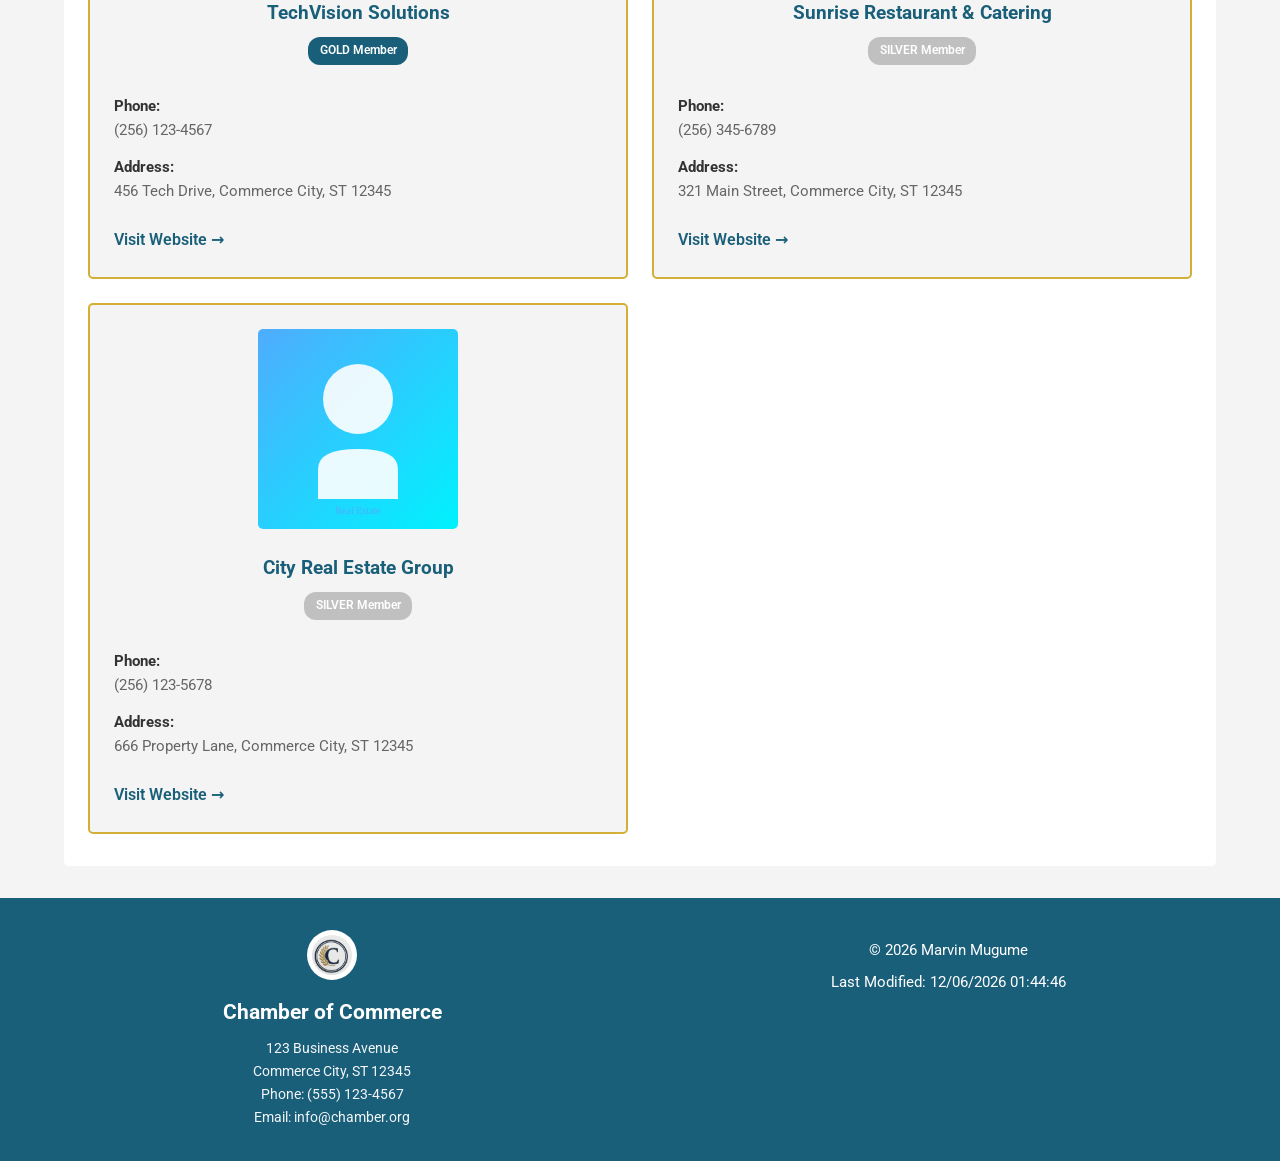
==== commit 9d6f985b: "Fix chamber logo references" ====
--- a/chamber/index.html
+++ b/chamber/index.html
@@ -26,7 +26,7 @@
 <body>
     <header>
         <div class="header-container">
-            <img src="images/logo.jpg" alt="Chamber Logo" class="logo">
+            <img src="images/logo.webp" alt="Chamber Logo" class="logo">
             <div class="header-info">
                 <h1>Chamber of Commerce</h1>
                 <p class="tagline">Building Stronger Communities</p>
@@ -107,7 +107,7 @@
     <footer>
         <div class="footer-container">
             <div class="footer-logo">
-                <img src="images/logo.jpg" alt="Chamber Logo" class="logo-small">
+                <img src="images/logo.webp" alt="Chamber Logo" class="logo-small">
                 <h3>Chamber of Commerce</h3>
                 <p>123 Business Avenue<br>Commerce City, ST 12345<br>Phone: (555) 123-4567<br>Email: info@chamber.org</p>
             </div>
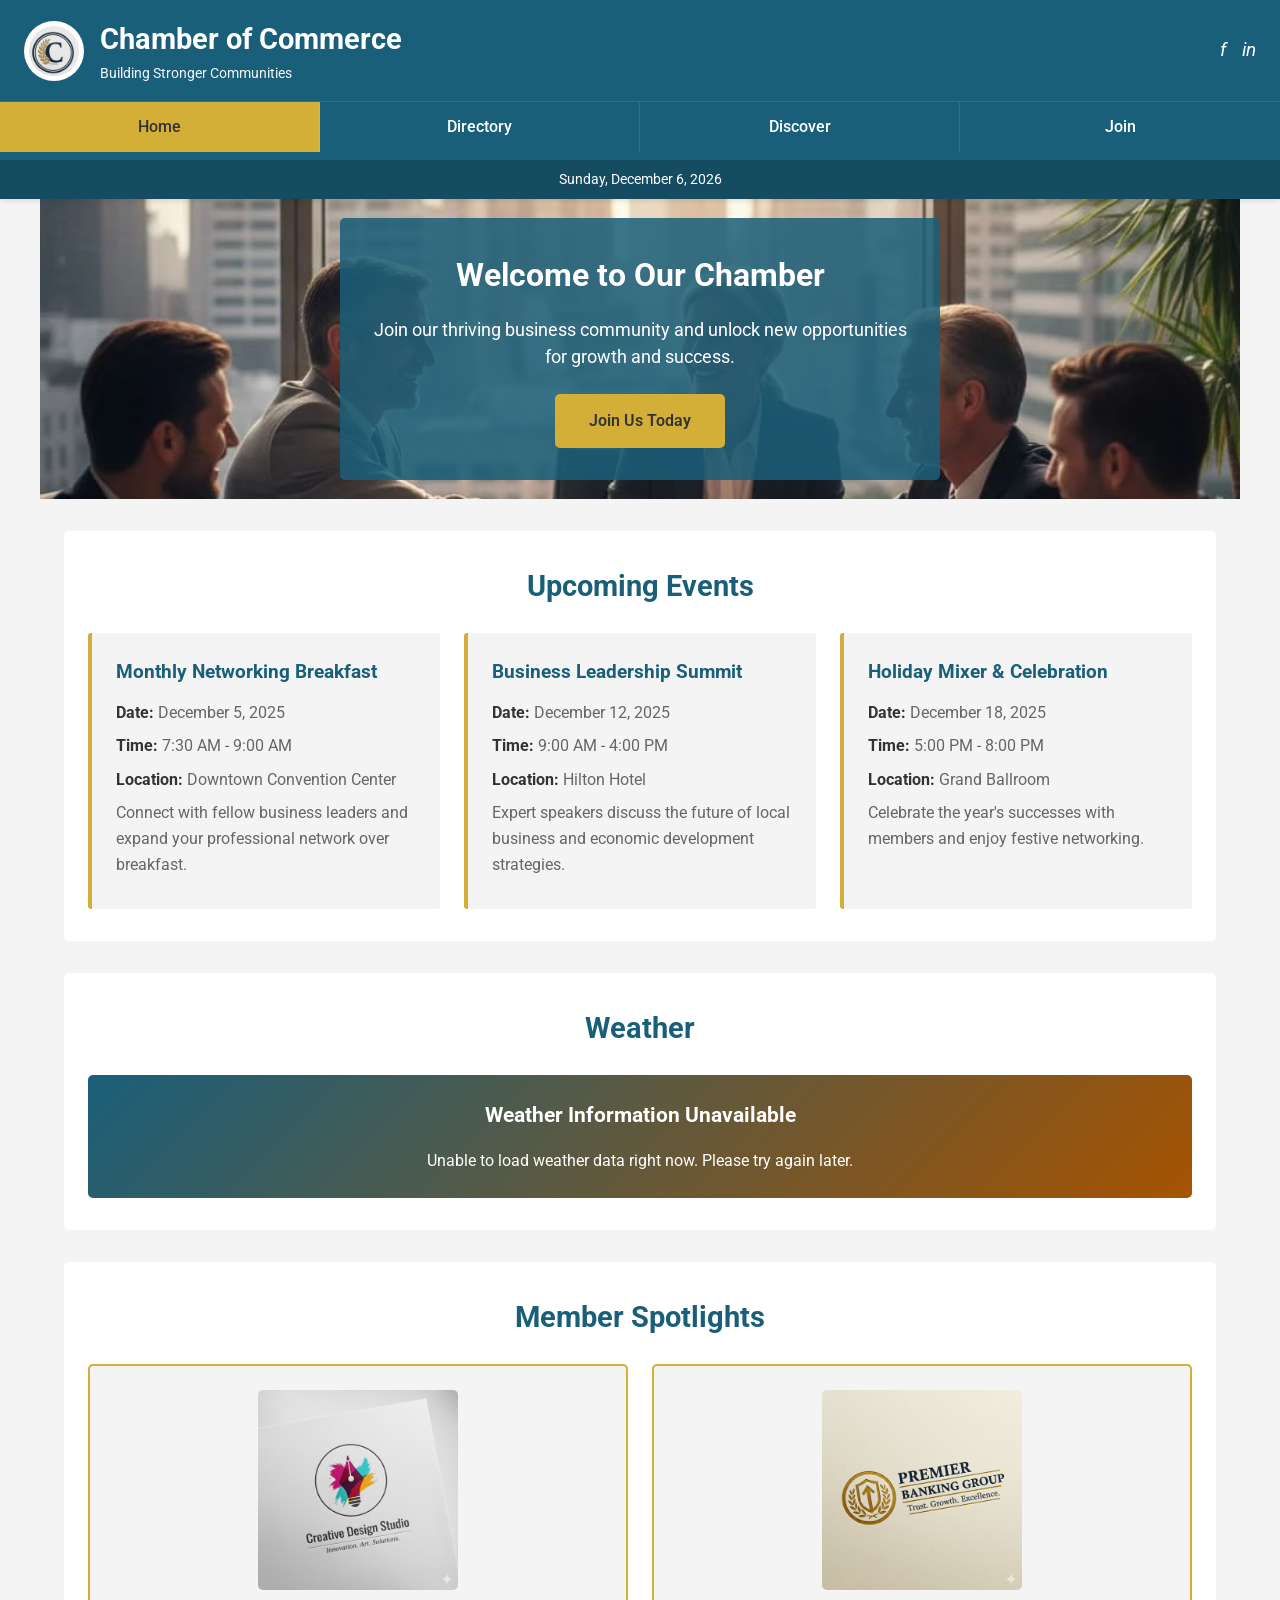
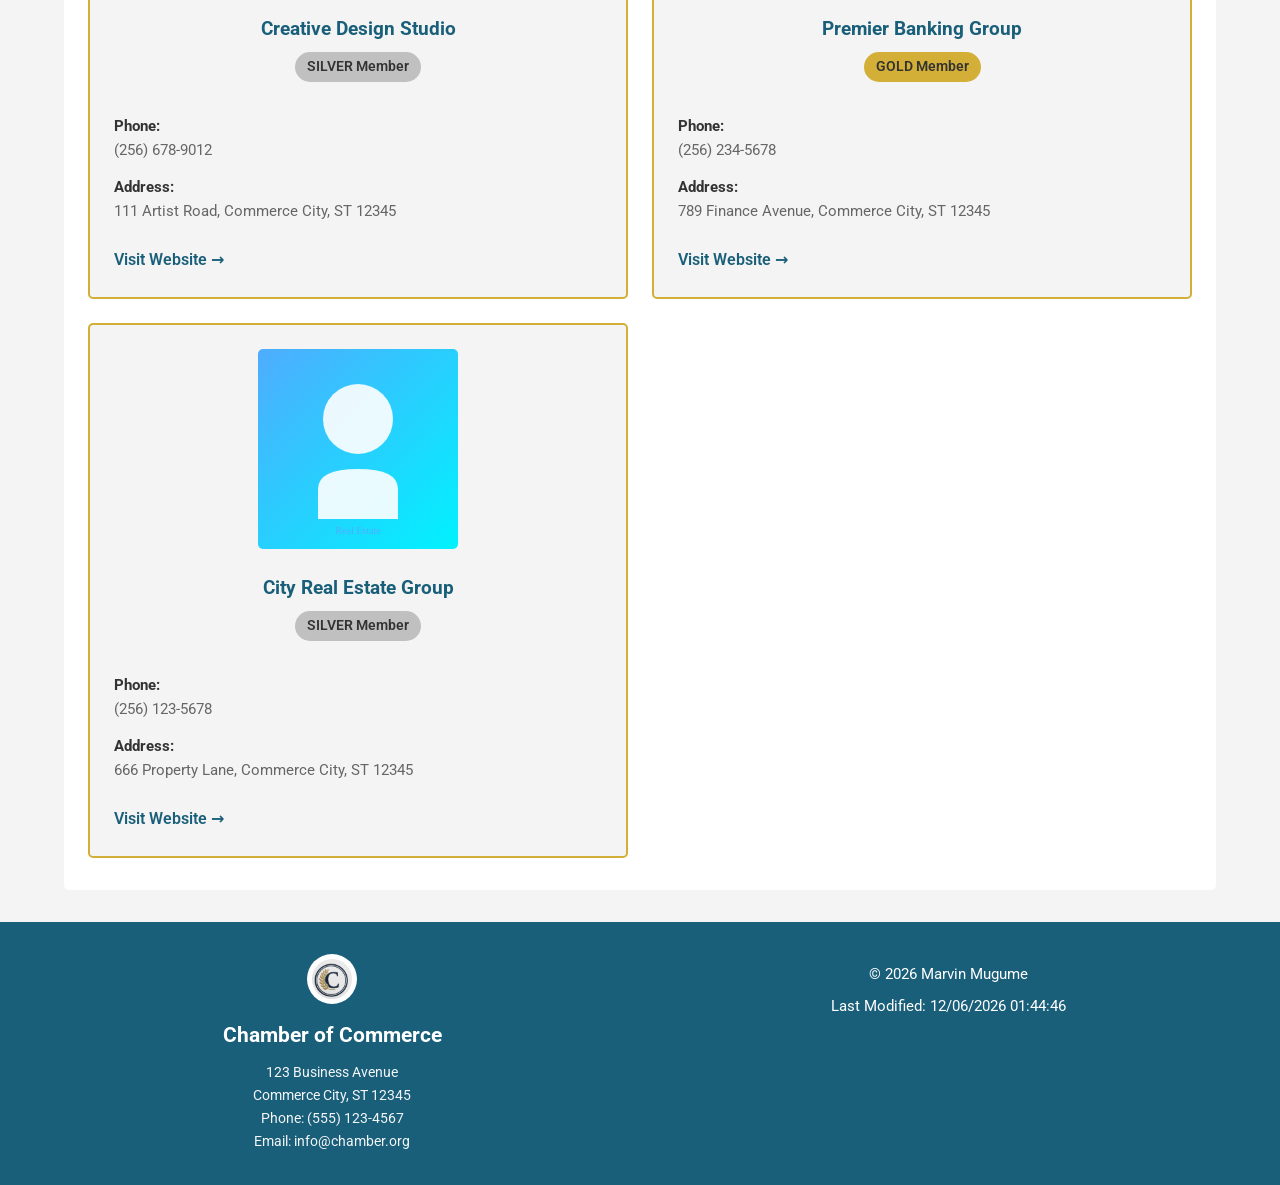
==== commit 3c2081e6: "audit" ====
--- a/chamber/index.html
+++ b/chamber/index.html
@@ -15,7 +15,7 @@
     <meta property="og:title" content="Commerce City Chamber — Connect, Grow, Succeed">
     <meta property="og:description" content="Join the Commerce City Chamber to connect with local businesses, access resources, and grow your presence through events, networking, and member benefits.">
     
-    <meta property="og:image" content="https://marvinmugume106-star.github.io/wdd231/chamber/images/hero.jpg">
+    <meta property="og:image" content="https://marvinmugume106-star.github.io/wdd231/chamber/images/hero.webp">
     <meta property="og:url" content="https://marvinmugume106-star.github.io/wdd231/chamber/index.html">
     <meta name="twitter:card" content="summary_large_image">
     <link rel="canonical" href="https://marvinmugume106-star.github.io/wdd231/chamber/index.html">
@@ -28,7 +28,7 @@
         <div class="header-container">
             <img src="images/logo.webp" alt="Chamber Logo" class="logo">
             <div class="header-info">
-                <h1>Chamber of Commerce</h1>
+                <p class="brand-name">Chamber of Commerce</p>
                 <p class="tagline">Building Stronger Communities</p>
             </div>
             <div class="header-socials">
@@ -53,7 +53,7 @@
         <section class="hero">
             <img src="images/hero.webp" alt="Chamber Hero Image" class="hero-image">
             <div class="hero-content">
-                <h2>Welcome to Our Chamber</h2>
+                <h1>Welcome to Our Chamber</h1>
                 <p>Join our thriving business community and unlock new opportunities for growth and success.</p>
                 <a href="join.html" class="cta-button">Join Us Today</a>
             </div>
--- a/chamber/styles/main.css
+++ b/chamber/styles/main.css
@@ -8,7 +8,7 @@
 :root {
     --primary-color: #1a5f7a;
     --secondary-color: #d4af37;
-    --accent-color: #f18f01;
+    --accent-color: #a65300;
     --light-bg: #f4f4f4;
     --dark-text: #333;
     --light-text: #666;
@@ -56,7 +56,7 @@
     min-width: 200px;
 }
 
-.header-info h1 {
+.header-info .brand-name {
     font-size: 1.8rem;
     margin: 0;
     font-weight: 700;
@@ -114,6 +114,7 @@
 
 .menu-toggle:hover {
     background-color: var(--accent-color);
+  color: var(--white);
 }
 
 .nav-menu {
@@ -184,7 +185,7 @@
     border-radius: 5px;
 }
 
-.hero-content h2 {
+.hero-content h1 {
     font-size: 2rem;
     margin-bottom: 1rem;
 }
@@ -212,6 +213,7 @@
 .cta-button:hover {
     background-color: var(--accent-color);
     border-color: var(--accent-color);
+  color: var(--white);
     transform: translateY(-2px);
     box-shadow: 0 4px 8px rgba(0, 0, 0, 0.2);
 }
@@ -285,7 +287,7 @@
 }
 
 .current-weather {
-    background: linear-gradient(135deg, var(--primary-color), var(--secondary-color));
+  background: linear-gradient(135deg, var(--primary-color), var(--accent-color));
     color: var(--white);
     padding: 1.5rem;
     border-radius: 5px;
@@ -409,7 +411,7 @@
     font-size: 1.2rem;
 }
 
-.membership-badge {
+.spotlight-card .membership-badge {
     display: inline-block;
     background-color: var(--secondary-color);
     color: var(--dark-text);
@@ -541,7 +543,7 @@
         min-width: auto;
     }
 
-    .header-info h1 {
+    .header-info .brand-name {
         font-size: 1.4rem;
     }
 
@@ -554,7 +556,7 @@
         max-width: 90%;
     }
 
-    .hero-content h2 {
+    .hero-content h1 {
         font-size: 1.4rem;
     }
 
@@ -586,11 +588,7 @@
 }
 
 /* ===== TABLET STYLES (601px to 1024px) ===== */
-@media (min-width: 601px) and (max-width: 1024px) {
-    .events-container {
-        grid-template-columns: repeat(2, 1fr);
-    }
-
+@media (min-width: 601px) {
     .spotlights-container {
         grid-template-columns: repeat(2, 1fr);
     }
@@ -598,9 +596,11 @@
     .forecast {
         grid-template-columns: repeat(3, 1fr);
     }
-
-    .footer-container {
-        grid-template-columns: 1fr 1fr;
+}
+
+@media (min-width: 601px) and (max-width: 1024px) {
+  .events-container {
+    grid-template-columns: repeat(2, 1fr);
     }
 }
 
@@ -608,18 +608,6 @@
 @media (min-width: 1025px) {
     .events-container {
         grid-template-columns: repeat(3, 1fr);
-    }
-
-    .spotlights-container {
-        grid-template-columns: repeat(2, 1fr);
-    }
-
-    .forecast {
-        grid-template-columns: repeat(3, 1fr);
-    }
-
-    .footer-container {
-        grid-template-columns: 1fr 1fr;
     }
 
     .nav-menu a {
@@ -633,12 +621,12 @@
 .demographics-grid { display: grid; grid-template-columns: repeat(1,1fr); gap: 1rem; }
 .demographics-grid .stat { background: var(--white); padding: 1rem; border-radius:6px; text-align:center; box-shadow: 0 2px 6px rgba(0,0,0,0.05); }
 .events-list { display: grid; gap: 0.75rem; }
-.event-card { background: var(--white); padding: 1rem; border-radius:6px; }
+.events-list .event-card { background: var(--white); padding: 1rem; border-radius:6px; }
 .attraction-grid { display: grid; grid-template-columns: 1fr; gap: 0.75rem; }
 .attraction img { width:100%; height:160px; object-fit:cover; border-radius:6px; }
 
-.members-grid { display: grid; gap: 1rem; grid-template-columns: 1fr; }
-.member-card { display:flex; gap: 0.75rem; align-items:center; background:var(--white); padding:0.75rem; border-radius:6px; }
+.discover-page .members-grid { display: grid; gap: 1rem; grid-template-columns: 1fr; }
+.discover-page .member-card { display:flex; gap: 0.75rem; align-items:center; background:var(--white); padding:0.75rem; border-radius:6px; }
 .member-logo { width:80px; height:80px; object-fit:contain; border-radius:6px; background:#fff; border:1px solid var(--border-color); }
 .member-info h3 { margin:0 0 0.25rem 0; }
 .member-link { display:inline-block; margin-top:0.5rem; color:var(--primary-color); text-decoration:none; font-weight:600 }
@@ -648,7 +636,7 @@
 @media (min-width: 700px) {
     .demographics-grid { grid-template-columns: repeat(3,1fr); }
     .attraction-grid { grid-template-columns: repeat(3, 1fr); }
-    .members-grid { grid-template-columns: repeat(3, 1fr); }
+    .discover-page .members-grid { grid-template-columns: repeat(3, 1fr); }
 }
 
 
@@ -873,7 +861,7 @@
   color: var(--dark-text);
 }
 
-.membership-badge {
+.member-card .membership-badge {
   display: inline-block;
   background: var(--primary-color);
   color: var(--white);
@@ -1026,7 +1014,7 @@
 /* Responsive styles for directory */
 @media (max-width: 768px) {
   .directory-hero h2 {
-    font-size: 1.8rem;
+    font-size: clamp(1.5rem, 5vw, 1.8rem);
   }
 
   .directory-hero p {
@@ -1062,10 +1050,6 @@
     padding: 2rem 1rem;
   }
 
-  .directory-hero h2 {
-    font-size: 1.5rem;
-  }
-
   .directory-controls {
     flex-direction: column;
     align-items: center;
